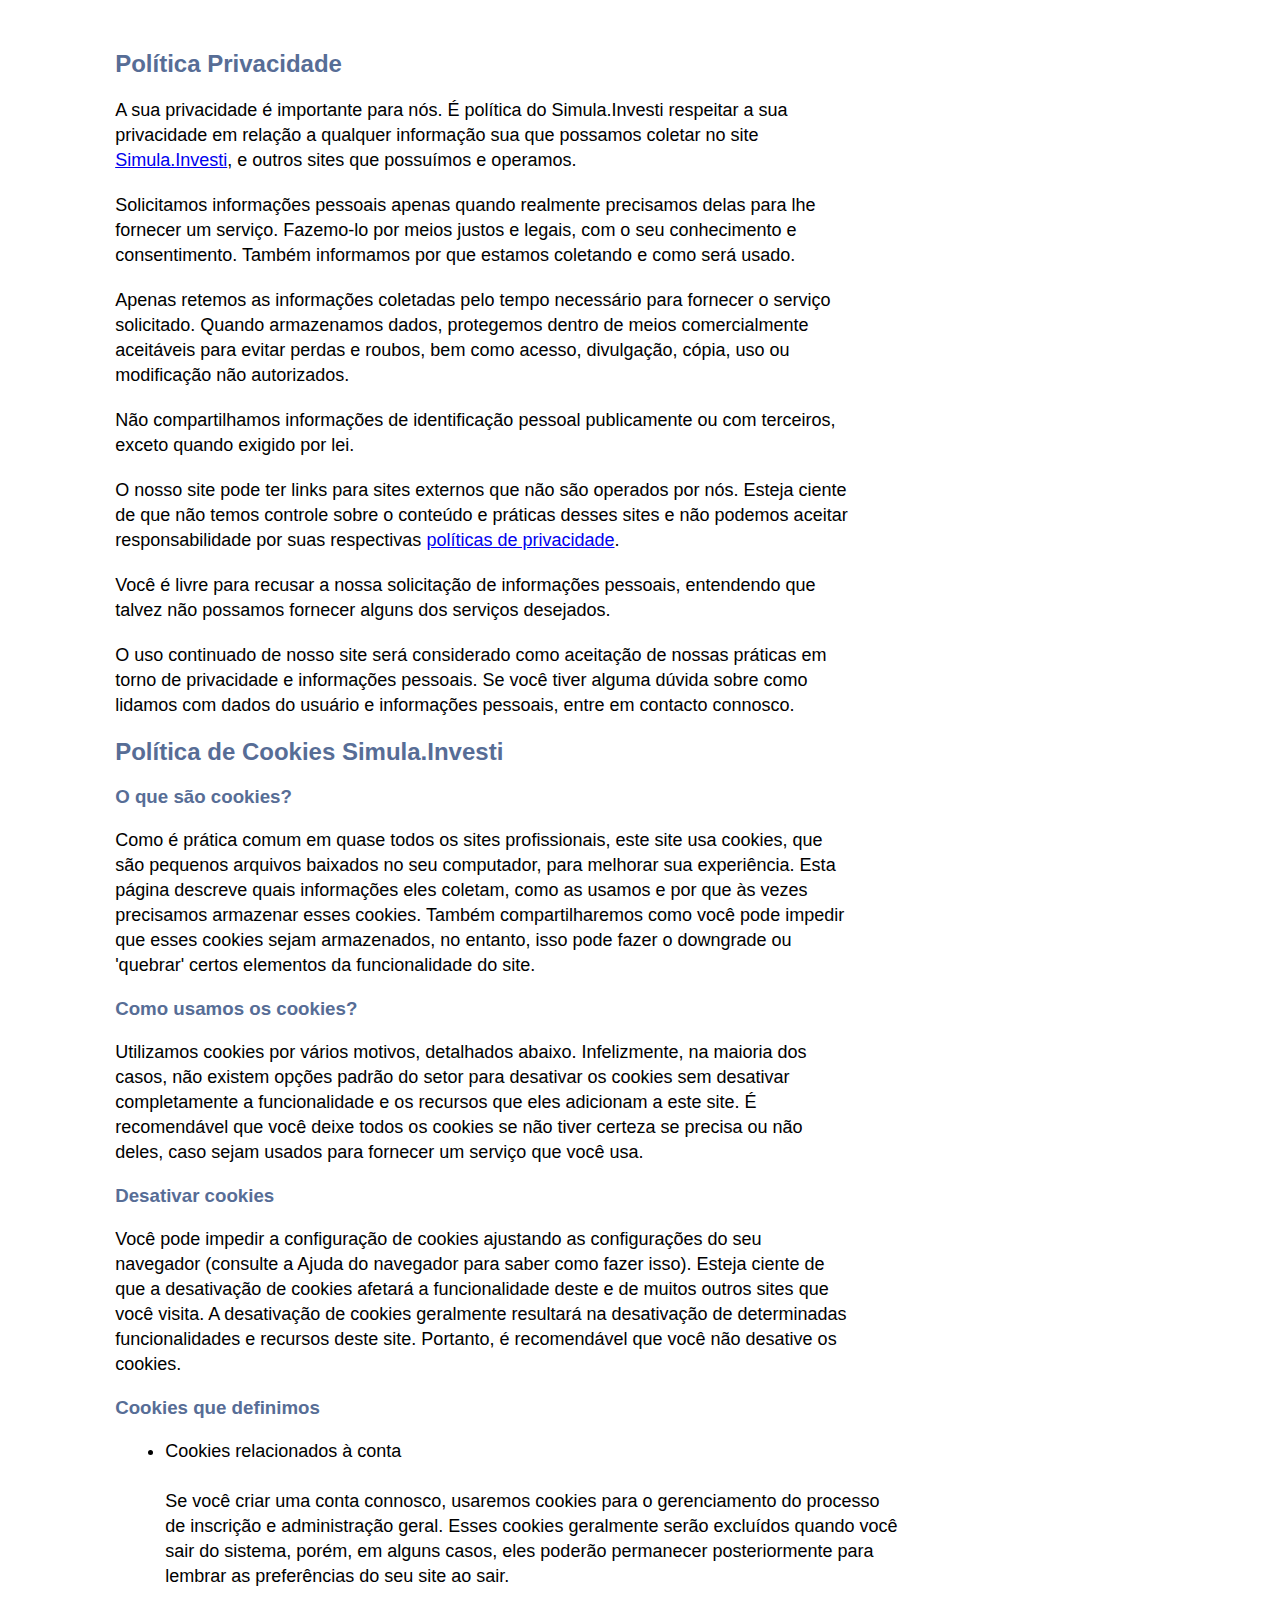
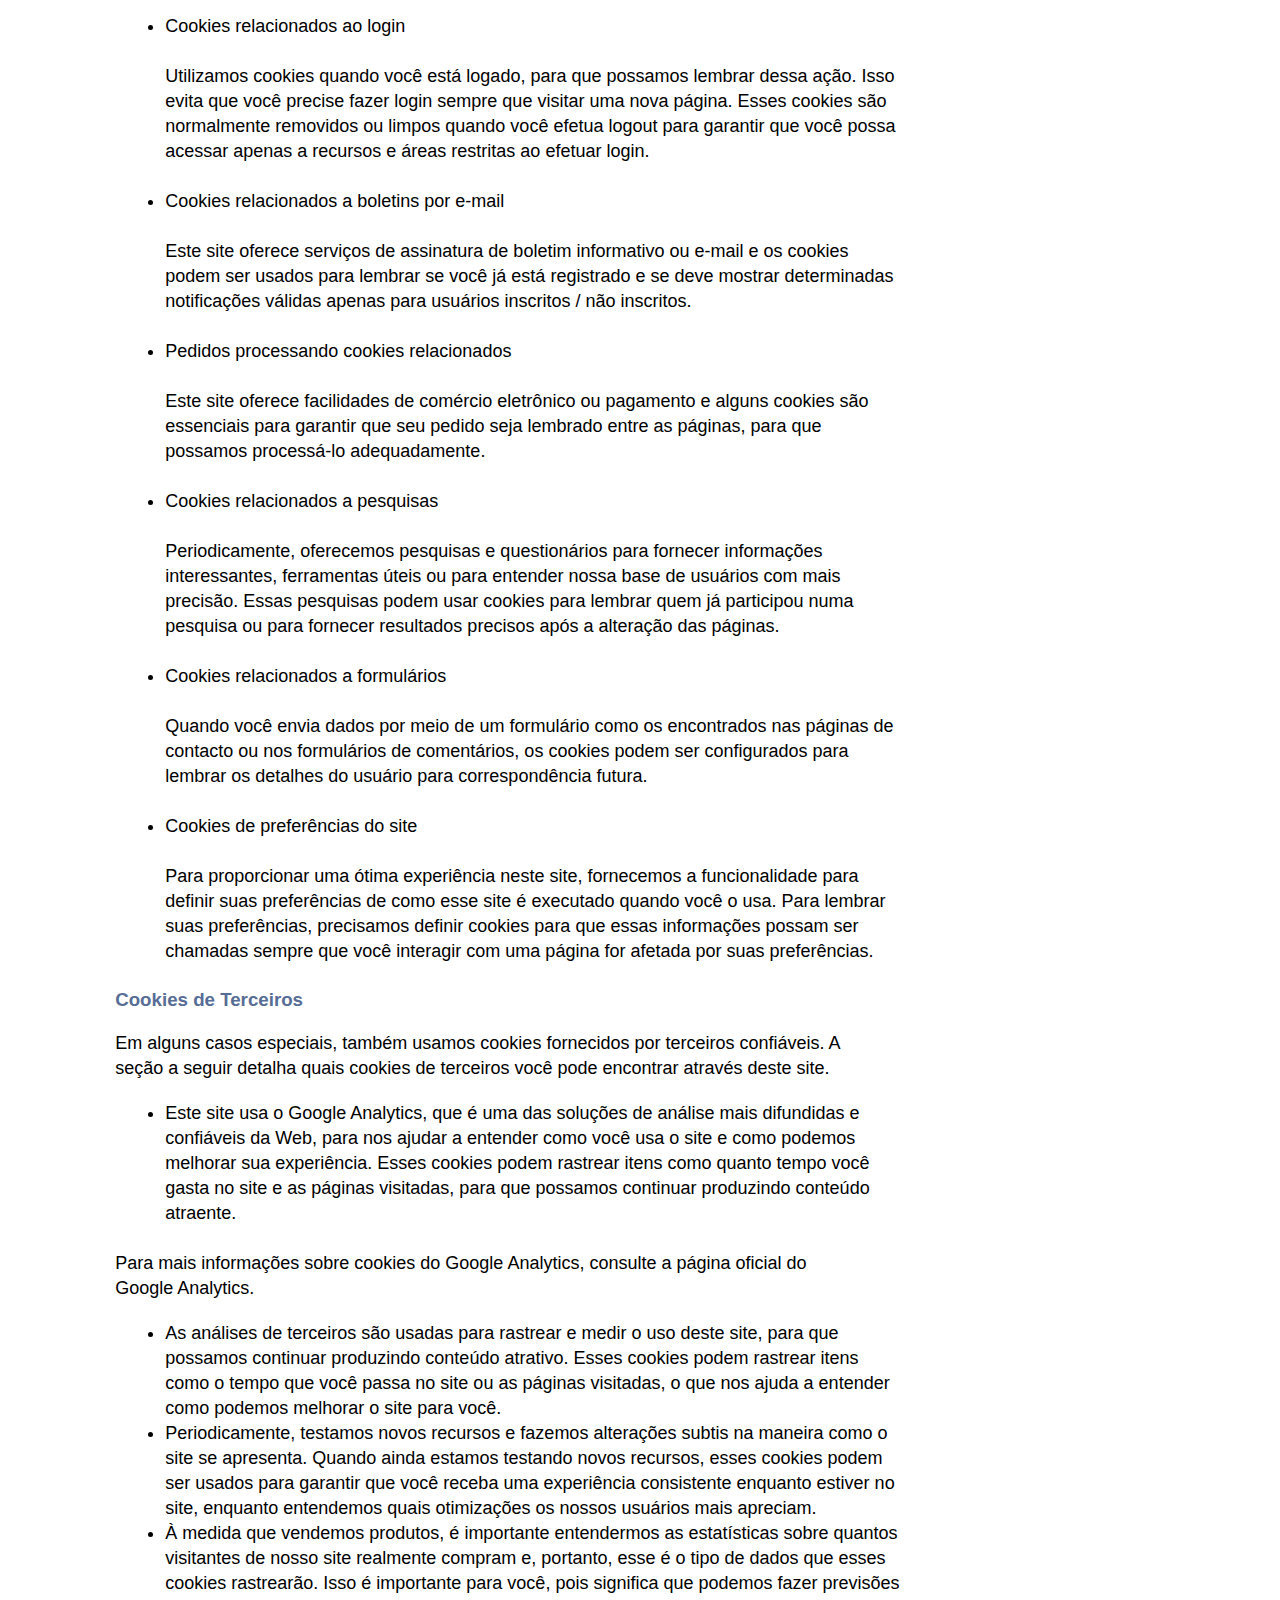
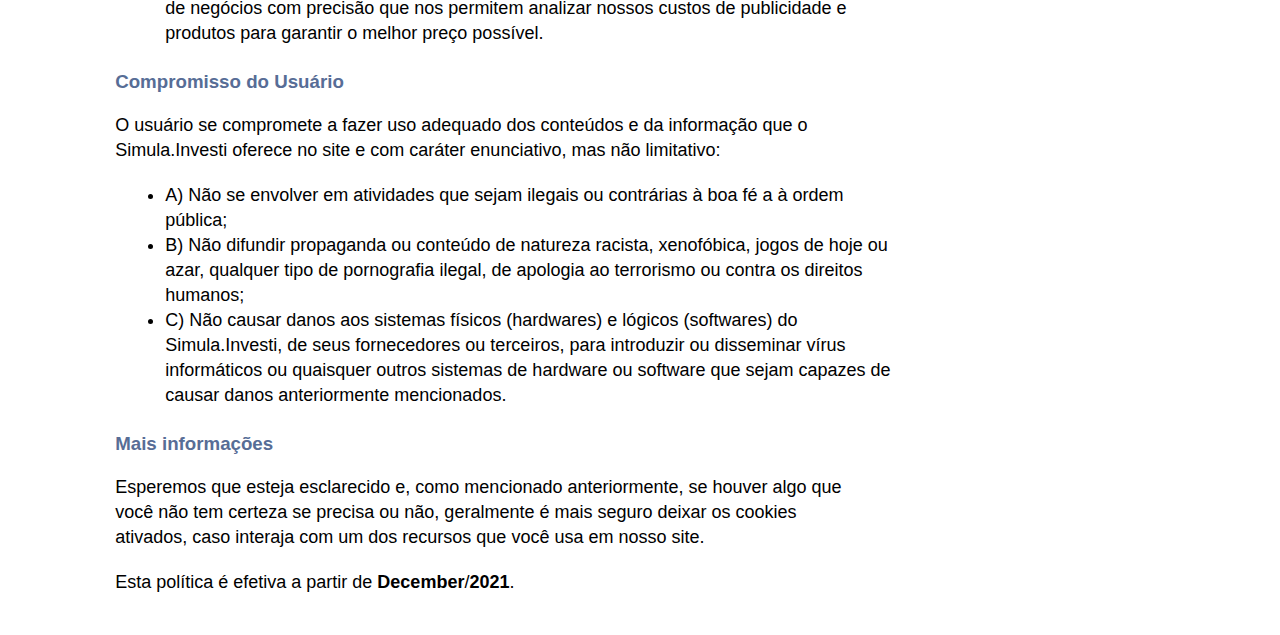
==== politicas.html @ bbe4bc87 "proximo comit" ====
<!DOCTYPE html>
<html lang="pt-br">
<head>
    <meta charset="UTF-8">
    <meta http-equiv="X-UA-Compatible" content="IE=edge">
    <meta name="viewport" content="width=device-width, initial-scale=1.0">
    <script async src="https://pagead2.googlesyndication.com/pagead/js/adsbygoogle.js?client=ca-pub-5248356727395845" crossorigin="anonymous"></script>

    <!-- font awsome link-->
    <link rel="stylesheet" href="https://cdnjs.cloudflare.com/ajax/libs/font-awesome/5.15.3/css/all.min.css">
    <link rel="preconnect" href="https://fonts.gstatic.com">
    <link href="https://fonts.googleapis.com/css2?family=Poppins:ital,wght@0,100;0,200;0,400;0,700;1,100;1,200;1,400;1,700&display=swap" rel="stylesheet">
    <link rel="stylesheet" href="css/estilo.css">
    <title>Políticas - Simula.Invest</title>
</head>
<body>
    <main class="container">
        <div class="poli">
            <h2>Política Privacidade</h2>
            <p>A sua privacidade é importante para nós. É política do Simula.Investi respeitar a sua privacidade em relação a qualquer informação sua que possamos coletar no site <a href=https://www.simulainvesti.com/>Simula.Investi</a>, e outros sites que possuímos e operamos.</p>
            <p>Solicitamos informações pessoais apenas quando realmente precisamos delas para lhe fornecer um serviço. Fazemo-lo por meios justos e legais, com o seu conhecimento e consentimento. Também informamos por que estamos coletando e como será usado.</p>
            <p>Apenas retemos as informações coletadas pelo tempo necessário para fornecer o serviço solicitado. Quando armazenamos dados, protegemos dentro de meios comercialmente aceitáveis ​​para evitar perdas e roubos, bem como acesso, divulgação, cópia, uso ou modificação não autorizados.</p>
            <p>Não compartilhamos informações de identificação pessoal publicamente ou com terceiros, exceto quando exigido por lei.</p>
            <p>O nosso site pode ter links para sites externos que não são operados por nós. Esteja ciente de que não temos controle sobre o conteúdo e práticas desses sites e não podemos aceitar responsabilidade por suas respectivas <a href='https://politicaprivacidade.com' target='_BLANK'>políticas de privacidade</a>.</p>
            <p>Você é livre para recusar a nossa solicitação de informações pessoais, entendendo que talvez não possamos fornecer alguns dos serviços desejados.</p>
            <p>O uso continuado de nosso site será considerado como aceitação de nossas práticas em torno de privacidade e informações pessoais. Se você tiver alguma dúvida sobre como lidamos com dados do usuário e informações pessoais, entre em contacto connosco.</p>
            <h2>Política de Cookies Simula.Investi</h2>
            <h3>O que são cookies?</h3>
            <p>Como é prática comum em quase todos os sites profissionais, este site usa cookies, que são pequenos arquivos baixados no seu computador, para melhorar sua experiência. Esta página descreve quais informações eles coletam, como as usamos e por que às vezes precisamos armazenar esses cookies. Também compartilharemos como você pode impedir que esses cookies sejam armazenados, no entanto, isso pode fazer o downgrade ou 'quebrar' certos elementos da funcionalidade do site.</p>
            <h3>Como usamos os cookies?</h3>
            <p>Utilizamos cookies por vários motivos, detalhados abaixo. Infelizmente, na maioria dos casos, não existem opções padrão do setor para desativar os cookies sem desativar completamente a funcionalidade e os recursos que eles adicionam a este site. É recomendável que você deixe todos os cookies se não tiver certeza se precisa ou não deles, caso sejam usados ​​para fornecer um serviço que você usa.</p>
            <h3>Desativar cookies</h3>
            <p>Você pode impedir a configuração de cookies ajustando as configurações do seu navegador (consulte a Ajuda do navegador para saber como fazer isso). Esteja ciente de que a desativação de cookies afetará a funcionalidade deste e de muitos outros sites que você visita. A desativação de cookies geralmente resultará na desativação de determinadas funcionalidades e recursos deste site. Portanto, é recomendável que você não desative os cookies.</p>
            <h3>Cookies que definimos</h3>
            <ul>
                <li>Cookies relacionados à conta<br><br> Se você criar uma conta connosco, usaremos cookies para o gerenciamento do processo de inscrição e administração geral. Esses cookies geralmente serão excluídos quando você sair do sistema, porém, em alguns casos, eles poderão permanecer posteriormente para lembrar as preferências do seu site ao sair.<br><br></li>
                <li>Cookies relacionados ao login<br><br> Utilizamos cookies quando você está logado, para que possamos lembrar dessa ação. Isso evita que você precise fazer login sempre que visitar uma nova página. Esses cookies são normalmente removidos ou limpos quando você efetua logout para garantir que você possa acessar apenas a recursos e áreas restritas ao efetuar login.<br><br></li>
                <li>Cookies relacionados a boletins por e-mail<br><br> Este site oferece serviços de assinatura de boletim informativo ou e-mail e os cookies podem ser usados ​​para lembrar se você já está registrado e se deve mostrar determinadas notificações válidas apenas para usuários inscritos / não inscritos.<br><br></li>
                <li>Pedidos processando cookies relacionados<br><br> Este site oferece facilidades de comércio eletrônico ou pagamento e alguns cookies são essenciais para garantir que seu pedido seja lembrado entre as páginas, para que possamos processá-lo adequadamente.<br><br></li>
                <li>Cookies relacionados a pesquisas<br><br> Periodicamente, oferecemos pesquisas e questionários para fornecer informações interessantes, ferramentas úteis ou para entender nossa base de usuários com mais precisão. Essas pesquisas podem usar cookies para lembrar quem já participou numa pesquisa ou para fornecer resultados precisos após a alteração das páginas.<br><br></li>
                <li>Cookies relacionados a formulários<br><br> Quando você envia dados por meio de um formulário como os encontrados nas páginas de contacto ou nos formulários de comentários, os cookies podem ser configurados para lembrar os detalhes do usuário para correspondência futura.<br><br></li>
                <li>Cookies de preferências do site<br><br> Para proporcionar uma ótima experiência neste site, fornecemos a funcionalidade para definir suas preferências de como esse site é executado quando você o usa. Para lembrar suas preferências, precisamos definir cookies para que essas informações possam ser chamadas sempre que você interagir com uma página for afetada por suas preferências.<br><br></li>
                <h3>Cookies de Terceiros</h3>
                <p>Em alguns casos especiais, também usamos cookies fornecidos por terceiros confiáveis. A seção a seguir detalha quais cookies de terceiros você pode encontrar através deste site.</p>
                <ul>
                    <li>Este site usa o Google Analytics, que é uma das soluções de análise mais difundidas e confiáveis ​​da Web, para nos ajudar a entender como você usa o site e como podemos melhorar sua experiência. Esses cookies podem rastrear itens como quanto tempo você gasta no site e as páginas visitadas, para que possamos continuar produzindo conteúdo atraente. <br><br></li>
                </ul>
                <p>Para mais informações sobre cookies do Google Analytics, consulte a página oficial do Google Analytics.</p>
                <ul>
                    <li>As análises de terceiros são usadas para rastrear e medir o uso deste site, para que possamos continuar produzindo conteúdo atrativo. Esses cookies podem rastrear itens como o tempo que você passa no site ou as páginas visitadas, o que nos ajuda a entender como podemos melhorar o site para você.</li>
                    <li>Periodicamente, testamos novos recursos e fazemos alterações subtis na maneira como o site se apresenta. Quando ainda estamos testando novos recursos, esses cookies podem ser usados ​​para garantir que você receba uma experiência consistente enquanto estiver no site, enquanto entendemos quais otimizações os nossos usuários mais apreciam.</li>
                    <li>À medida que vendemos produtos, é importante entendermos as estatísticas sobre quantos visitantes de nosso site realmente compram e, portanto, esse é o tipo de dados que esses cookies rastrearão. Isso é importante para você, pois significa que podemos fazer previsões de negócios com precisão que nos permitem analizar nossos custos de publicidade e produtos para garantir o melhor preço possível. <br><br></li>
                </ul>
                    <h3>Compromisso do Usuário</h3>
                    <p>O usuário se compromete a fazer uso adequado dos conteúdos e da informação que o Simula.Investi oferece no site e com caráter enunciativo, mas não limitativo:</p>
                <ul>
                    <li>A) Não se envolver em atividades que sejam ilegais ou contrárias à boa fé a à ordem pública;</li>
                    <li>B) Não difundir propaganda ou conteúdo de natureza racista, xenofóbica, <a style='color: inherit !important; text-decoration:none !important;' href='https://jogoshoje.io'>jogos de hoje</a> ou azar, qualquer tipo de pornografia ilegal, de apologia ao terrorismo ou contra os direitos humanos;</li>
                    <li>C) Não causar danos aos sistemas físicos (hardwares) e lógicos (softwares) do Simula.Investi, de seus fornecedores ou terceiros, para introduzir ou disseminar vírus informáticos ou quaisquer outros sistemas de hardware ou software que sejam capazes de causar danos anteriormente mencionados. <br><br></li>
                </ul>
                <h3>Mais informações</h3>
                <p>Esperemos que esteja esclarecido e, como mencionado anteriormente, se houver algo que você não tem certeza se precisa ou não, geralmente é mais seguro deixar os cookies ativados, caso interaja com um dos recursos que você usa em nosso site.</p>
                <p>Esta política é efetiva a partir de <strong>December</strong>/<strong>2021</strong>.</p>
            </ul>
        </div>
    </main>
    <script src="java/script.js"></script>
</body>
</html>
---- css/estilo.css ----
*{
    margin: 0;
    padding: 0;
    box-sizing: border-box;
    border: none;
    transition: all 0.2s linear;
    transition: width none;
}

body{
    background: #f0f2f5;
    font-family: 'Poppins', sans-serif;
}

:root{
    font-size: 62.5%;
}

body, button, input, textarea{
    /* intervalo de tamanho dependendo do tamanho da tela */
    font-size: clamp(14px, 1.6rem, 2vw);

    font-family: 'Open Sans', sans-serif;
    /*font-family: 'Poppins', sans-serif;*/
}

/* Header ===========*/
header{
    background: #2d4a22;
    padding: 3rem 0;
    text-align: center;
    color: #fff;
}

header div{
    display: flex;
    align-items: center;
    justify-content: center;
}

header div .verde{
    color: #49aa26;
}

header div img{
    width: 3rem;
    margin-left: -0.3rem;
}

header span{
    font-size: 3rem;
}

section{
    padding: 5rem 9%;
}

#transaction{
    width: 100%;
    display: block;
    overflow-x: auto;
}

.intro, .poli{
    padding: 5rem 9% 2rem 9%;
    background: #fff;
}

.intro p{
    width: 70%;
    line-height: 2.5rem;
    font-size: 2rem;
    margin-bottom: 2.7rem;
}

.poli p, .poli li{
    width: 70%;
    line-height: 2.5rem;
    font-size: 1.8rem;
    margin-bottom: 2rem;
}

.poli li{
    margin-bottom: initial;
}

.intro h1{
    margin-bottom: 4rem;
}

.intro h2, .intro h3{
    margin-bottom: 3rem;
    color: #576d96;
}

.poli h2, .poli h3{
    margin-bottom: 2rem;
    color: #576d96;
}

.poli ul ul{
    list-style-type: disc;
}

.poli li{
    margin-left: 5rem;
}

.intro p span{
    color: #49aa26;
    font-size: 2.5rem;
}

.input-box{
    width: 60%;
    display: flex;
    align-items: center;
    border-radius: 0.8rem;
    border: 0.1rem solid #49aa26;
    margin-bottom: 4rem;
}

.input-box label, .input-box .input-valor{
    height: 7rem;
    width: 50%;
    display: flex;
    align-items: center;
}

.input-box label, .input-box span{
    font-family: 'Poppins';
    font-weight: 600;
    font-size: 2.7rem;
}

.input-box label{
    color: #fff;
    background: #49aa26;
    border-radius: 0.8rem 0 0 0.8rem;
    padding-left: 3rem;
}

.input-box .input-valor{
    padding: 0 2rem;
}

.input-box .input-valor input{
    width: 100%;
    background: none;
    outline: none;
    border-bottom: 0.3rem solid #49aa26;
    color: #49aa26;
    font-size: 2.7rem;
    font-weight: 600;
}

.input-box .input-valor i, .input-box .input-valor span{
    color: #49aa26;
}

.input-box .input-valor i{
    font-weight: 600;
    font-size: 2.6rem;
    margin-right: 1rem;
}

/* Tabela===========*/
#data-table{
    width: 100%;
    border-spacing: 0 0.5rem;
    color: #969cb3;
}

table th{
    background: white;
    font-weight: normal;
    padding: 1rem 1rem;
    text-align: left;
}

table th i{
    margin-left: 1rem;
}

#data-table .cor-dife{
    color: #363f5f;
    font-weight: 600;
}

table td{
    background: white;
    padding: 1rem 1rem;
}

td.description{
    color: #363f5f;
    text-align: right;
}

table tbody tr{
    opacity: 0.7;
}

table tbody tr:hover{
    opacity: 1;
}

table thead tr th:first-child, table tbody tr td:first-child{
    border-radius: 0.25rem 0 0 0.25rem;
}

footer{
    text-align: left;
    padding: 4rem 9% 2rem 9%;
    color: #363f5f;
    opacity: 0.6;
}

footer h3{
    font-size: 2.2rem;
    color: #2d4a22;
    padding: 1rem 0;
}

footer a{
    font-size: 1.4rem;
    color: #aaa;
    padding: 1rem 0;
    display: block;
}

footer a:hover{
    color: #49aa26;
}

footer a i{
    padding-right: 0.5rem;
    color: #49aa26;
}

footer a:hover i{
    padding-right: 2rem;
    color: black;
}

@media only screen and (min-width: 768px) and (max-width: 959px){
    html{
        font-size: 50%;
    }

    .input-box{
        width: 100%;
    }

    .intro p{
        width: 100%;
    }

    .input-box .input-valor{
        padding: 0 1.3rem;
    }

    .input-box label{
        padding-left: 1.8rem;
    }
}

@media only screen and (min-width: 480px) and (max-width: 767px){
    html{
        font-size: 50%;
    }

    .input-box{
        width: 100%;
    }

    .intro p{
        width: 100%;
    }

    .input-box .input-valor{
        padding: 0 1.3rem;
    }

    .input-box label{
        padding-left: 1rem;
    }
}

@media only screen and (min-width: 320px) and (max-width: 479px){

    html{
        font-size: 50%;
    }

    .input-box{
        width: 100%;
    }

    .intro p{
        width: 100%;
    }

    .input-box label, .input-box span{
        font-size: 1.5rem;
    }

    .input-box .input-valor i{
        font-size: 1.5rem;
    }

    .input-box .input-valor input{
        font-size: 1.5rem;
    }

    .input-box .input-valor{
        padding: 0 1.3rem;
    }

    .input-box label{
        padding-left: 1rem;
    }
}
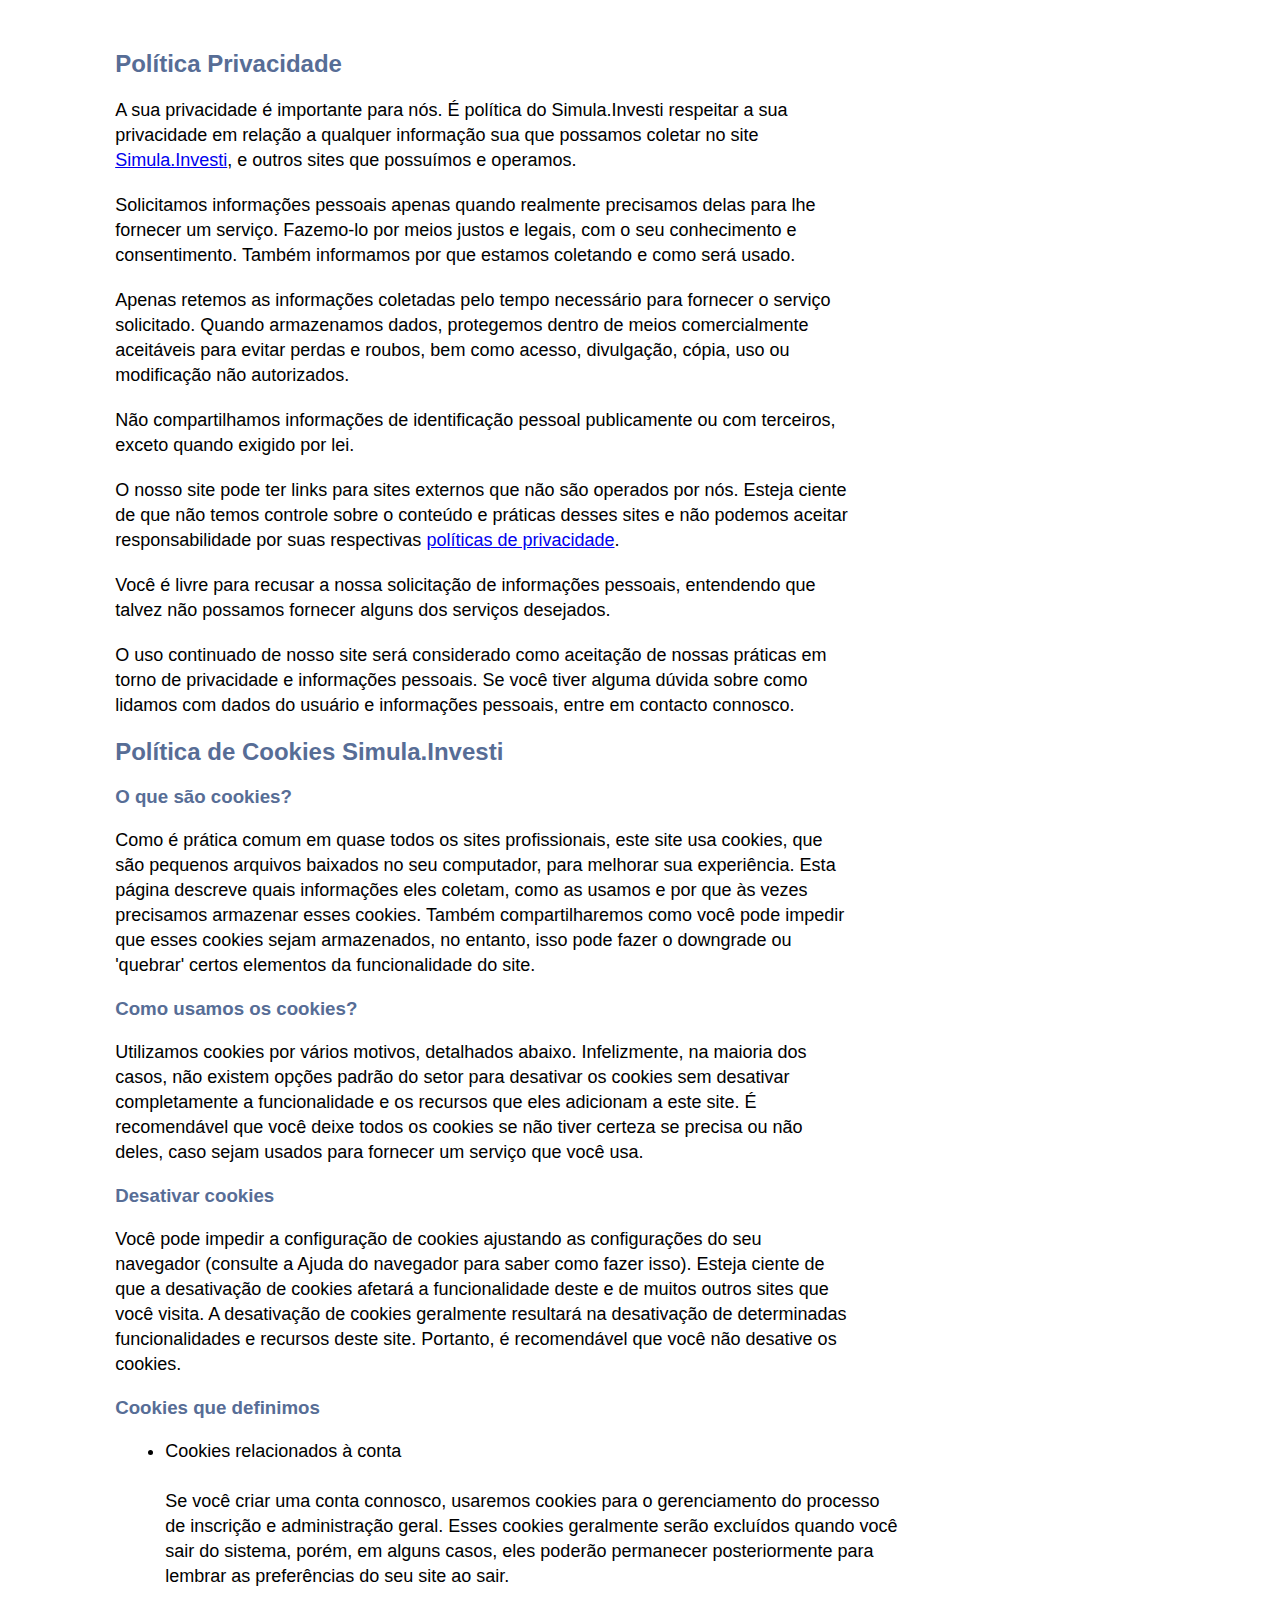
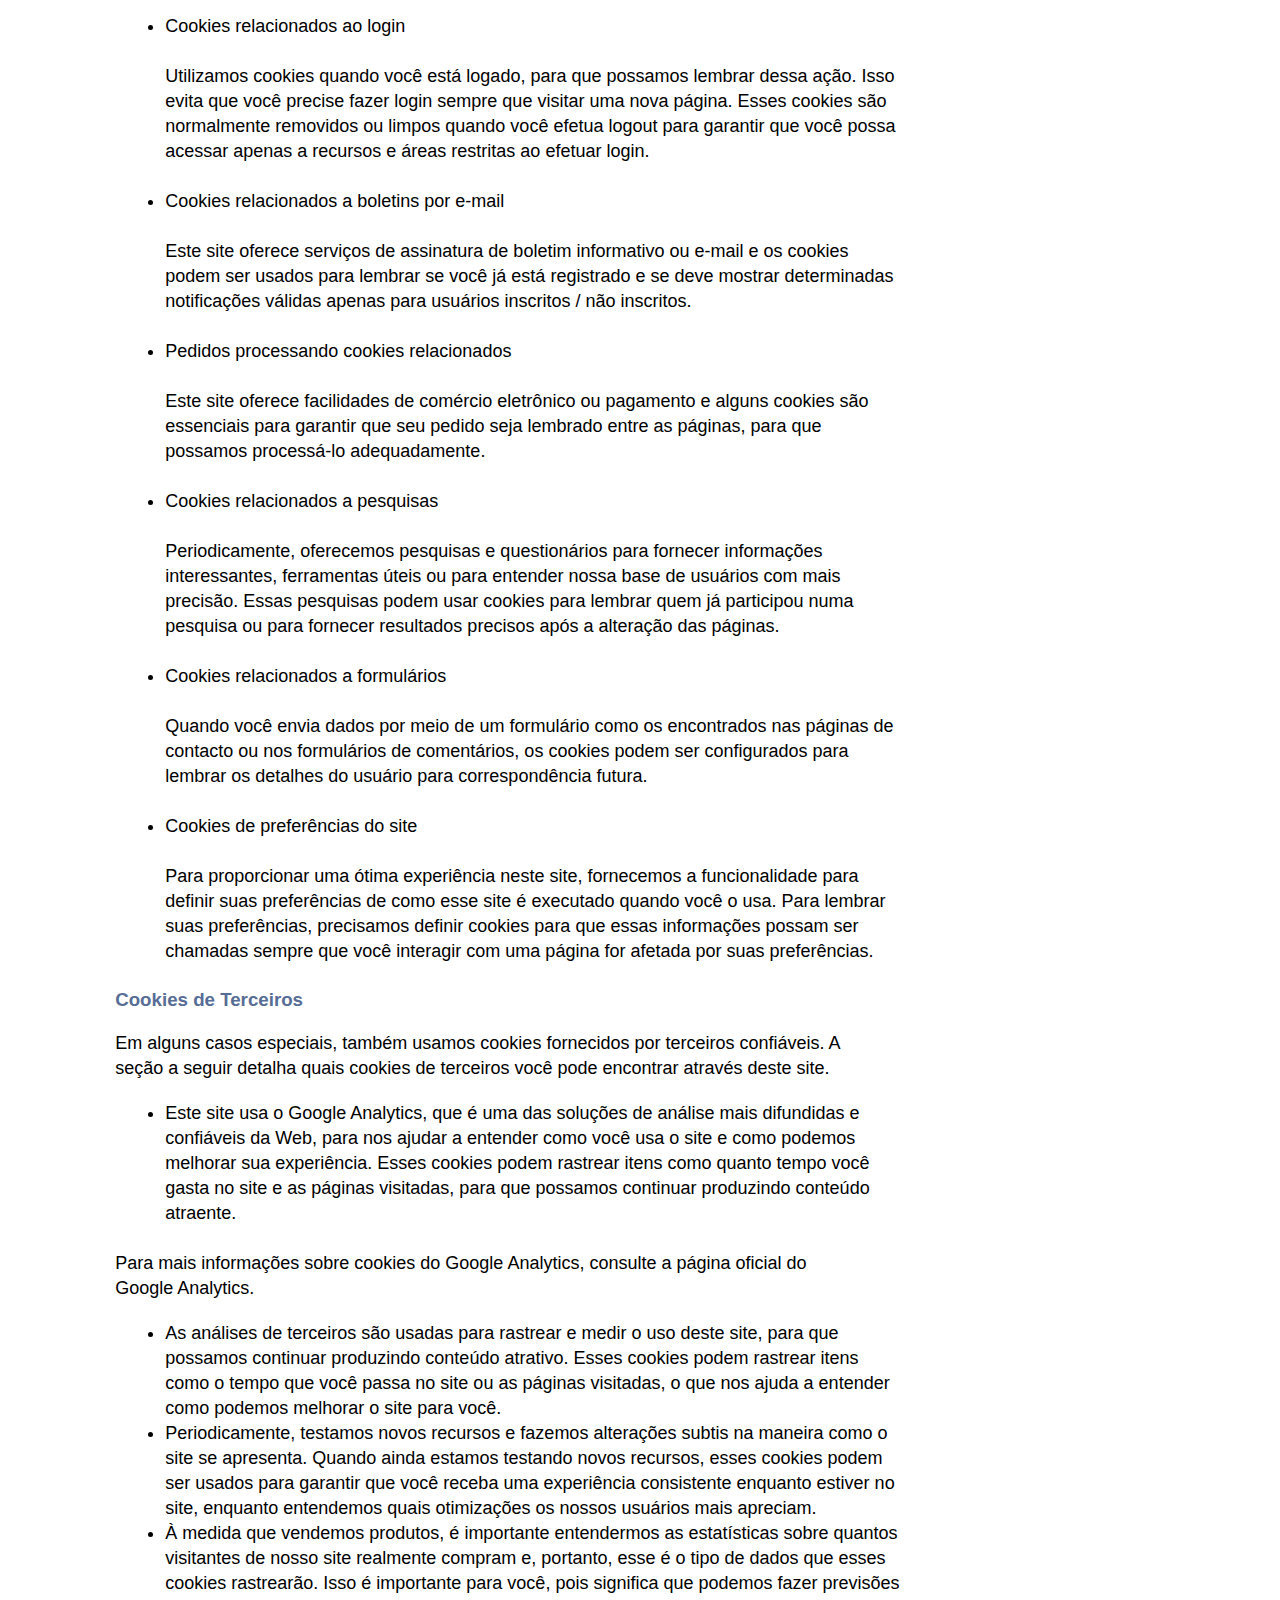
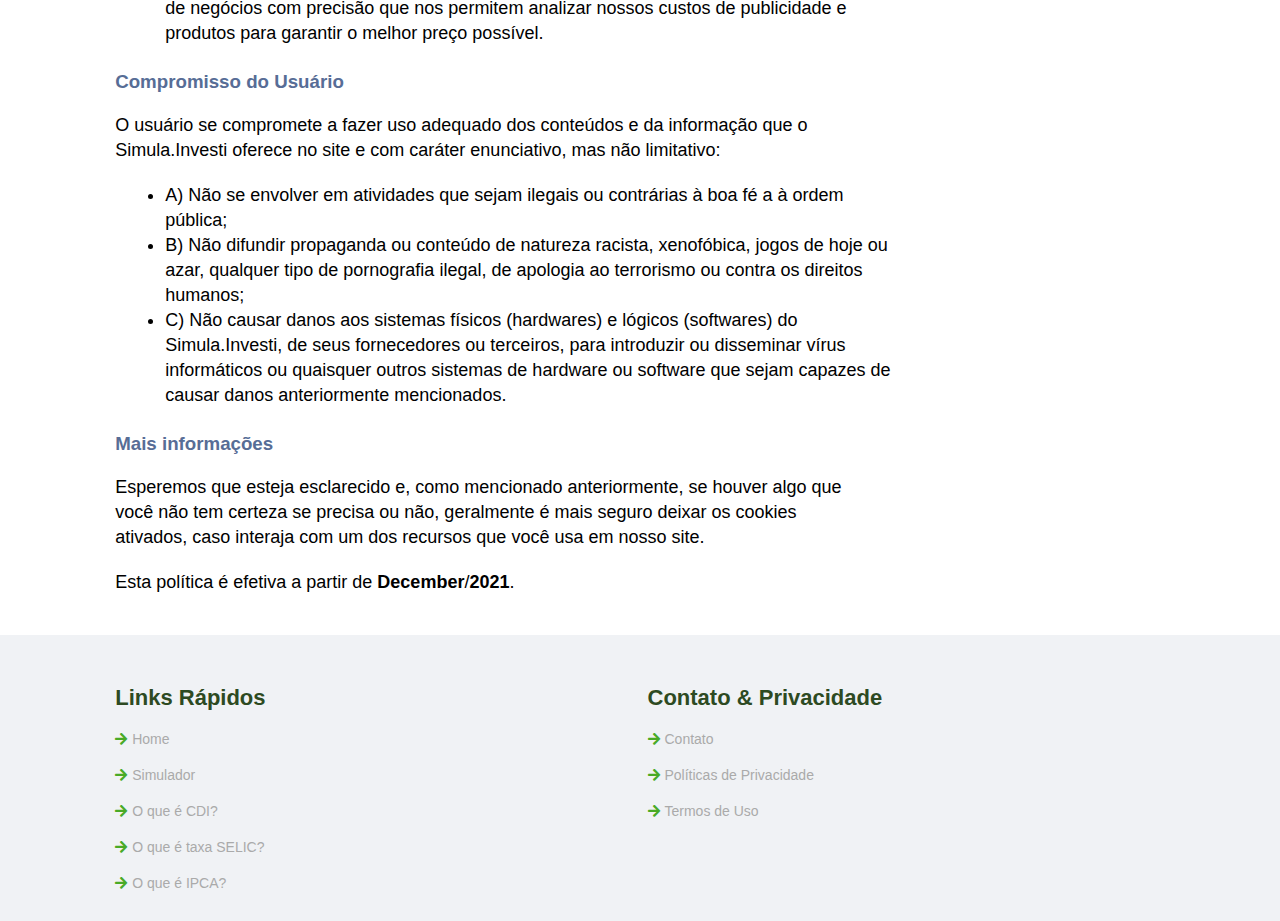
==== commit f88a1237: "proximo comit" ====
--- a/politicas.html
+++ b/politicas.html
@@ -64,6 +64,23 @@
             </ul>
         </div>
     </main>
+    <footer>
+        <div class="box-container">
+            <div class="box">
+                <h3>Links Rápidos</h3>
+                <a href="index.html"><i class="fas fa-arrow-right"></i>Home</a>
+                <a href="#transaction"><i class="fas fa-arrow-right"></i>Simulador</a>
+                <a href="#cdi"><i class="fas fa-arrow-right"></i>O que é CDI?</a>
+                <a href="#selic"><i class="fas fa-arrow-right"></i>O que é taxa SELIC?</a>
+                <a href="#ipca"><i class="fas fa-arrow-right"></i>O que é IPCA?</a>
+            </div>
+            <div class="box">
+                <h3>Contato & Privacidade</h3>
+                <a href="mailto:gleibson.santos05@gmail.com?subject=Simula.Investi"><i class="fas fa-arrow-right"></i>Contato</a>
+                <a href="politicas.html"><i class="fas fa-arrow-right"></i>Políticas de Privacidade</a>
+                <a href="politicas.html"><i class="fas fa-arrow-right"></i>Termos de Uso</a>
+            </div>
+    </footer>
     <script src="java/script.js"></script>
 </body>
 </html>
--- a/css/estilo.css
+++ b/css/estilo.css
@@ -210,10 +210,14 @@
 }
 
 footer{
-    text-align: left;
     padding: 4rem 9% 2rem 9%;
     color: #363f5f;
-    opacity: 0.6;
+}
+
+footer .box-container{
+    display: grid;
+    grid-template-columns: repeat(auto-fit, minmax(25rem, 1fr));
+    gap: 1.5rem;
 }
 
 footer h3{
@@ -227,6 +231,7 @@
     color: #aaa;
     padding: 1rem 0;
     display: block;
+    text-decoration: none;
 }
 
 footer a:hover{
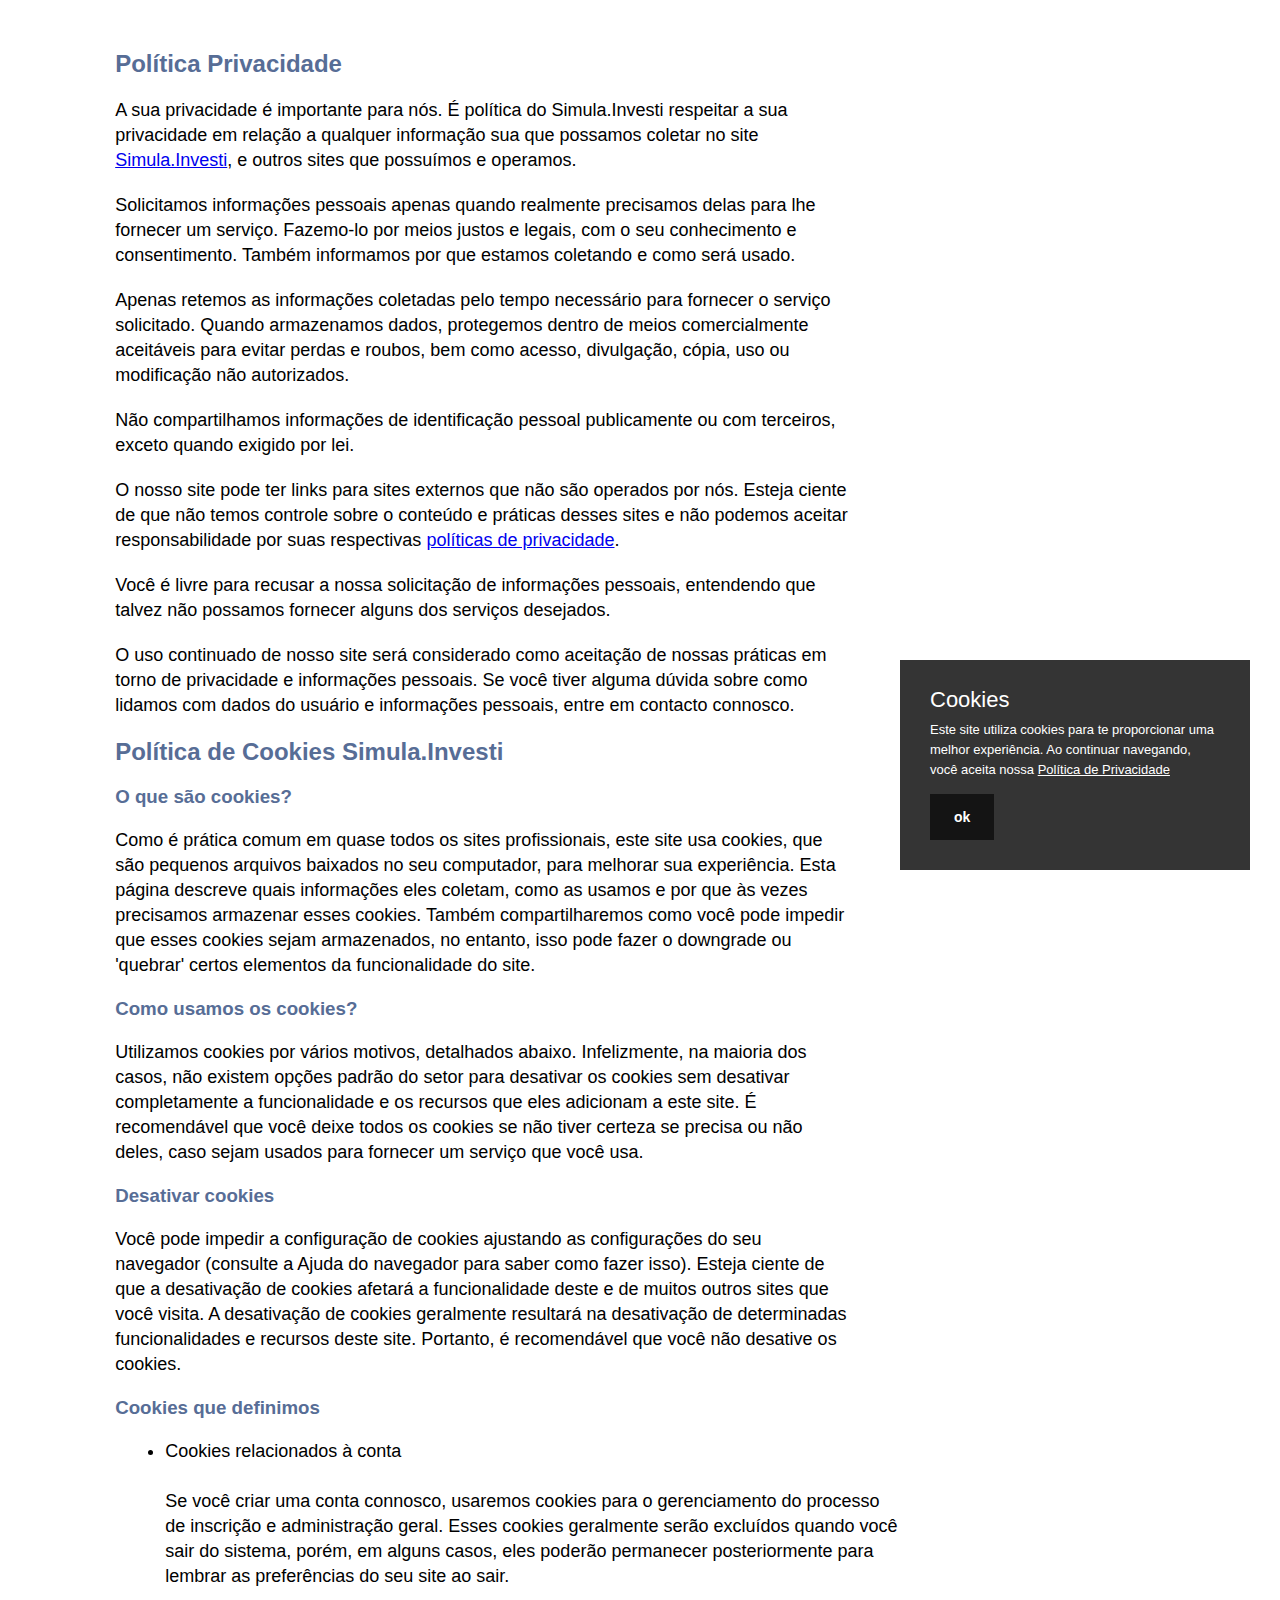
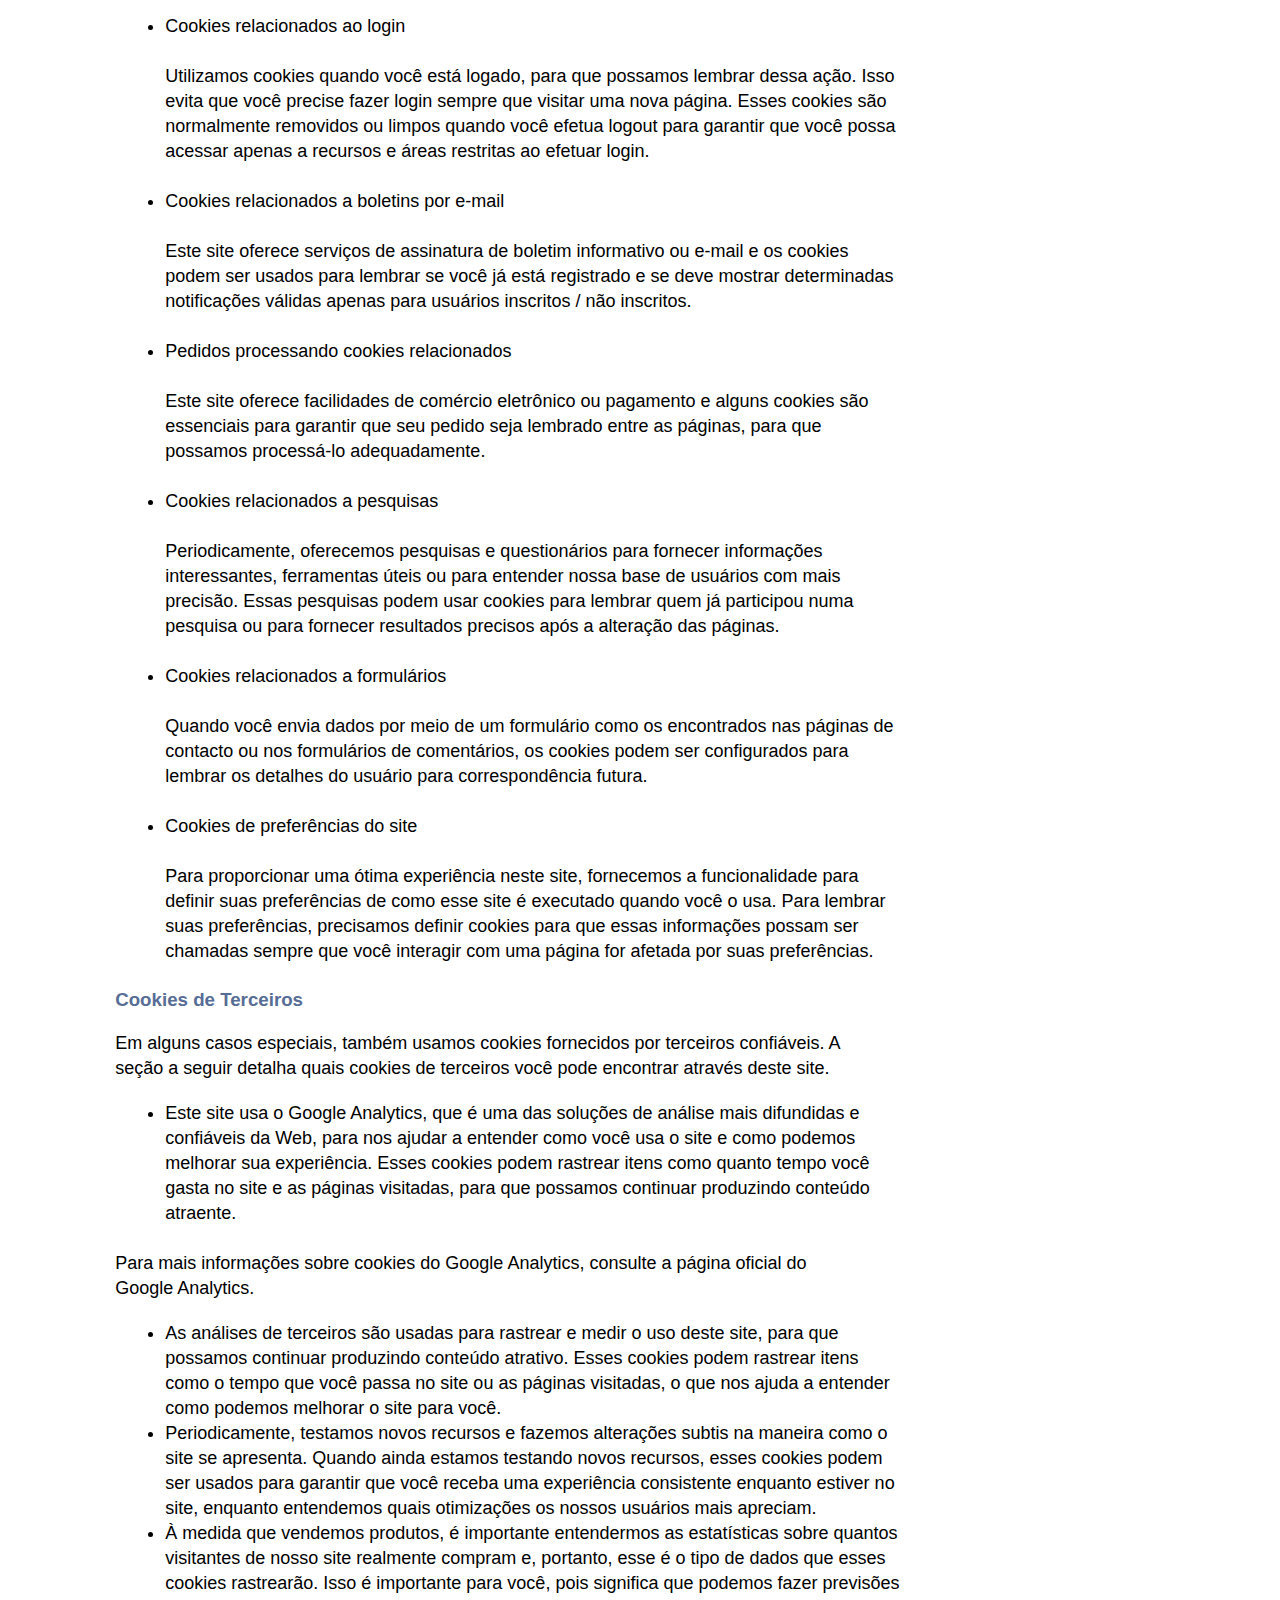
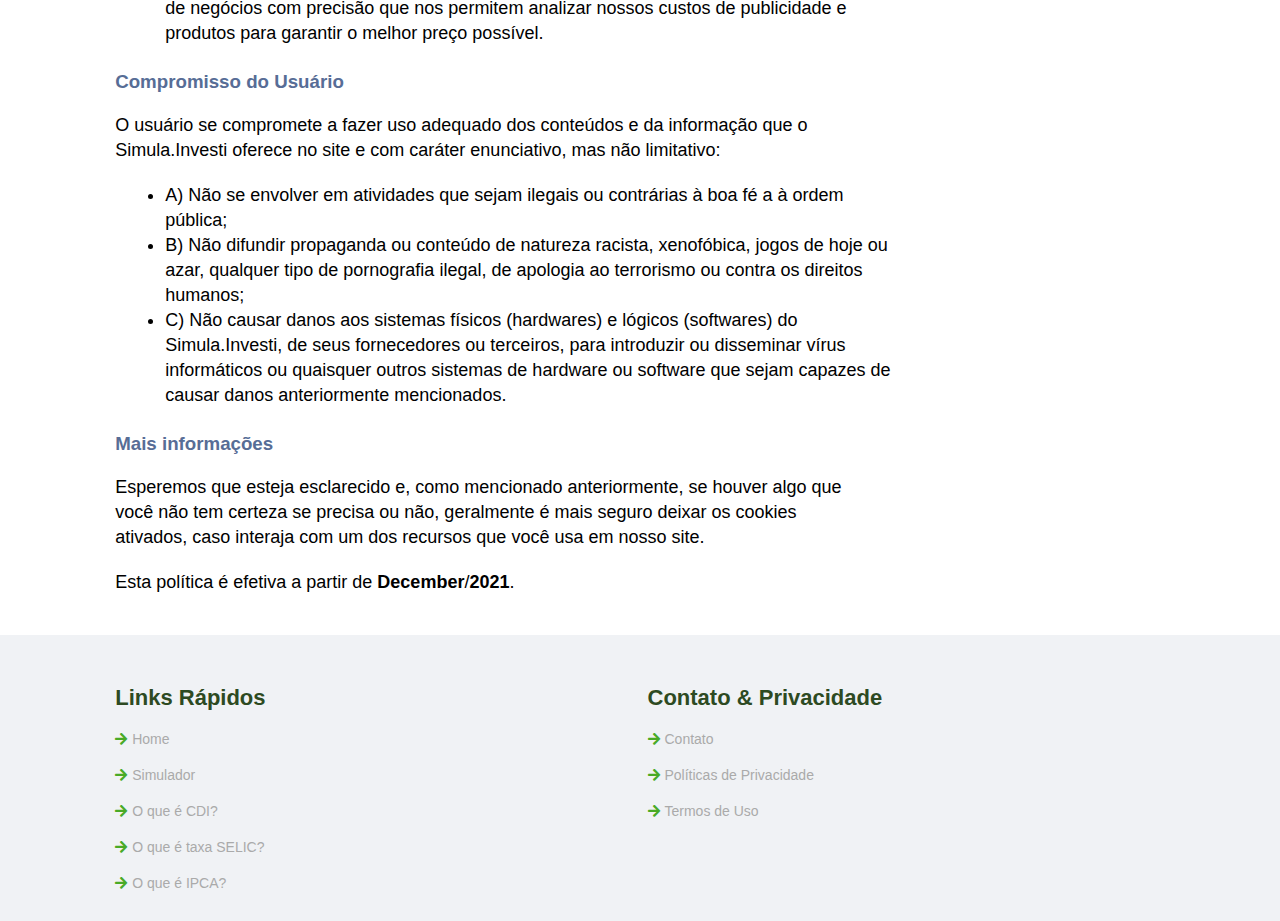
==== commit 81a20051: "proximo comit" ====
--- a/politicas.html
+++ b/politicas.html
@@ -11,7 +11,68 @@
     <link rel="preconnect" href="https://fonts.gstatic.com">
     <link href="https://fonts.googleapis.com/css2?family=Poppins:ital,wght@0,100;0,200;0,400;0,700;1,100;1,200;1,400;1,700&display=swap" rel="stylesheet">
     <link rel="stylesheet" href="css/estilo.css">
-    <title>Políticas - Simula.Invest</title>
+    <style>
+        .cookieConsentContainer{
+            z-index:999;
+            width:350px;
+            min-height:20px;
+            box-sizing:border-box;
+            padding:30px 30px 30px 30px;
+            background:#232323;
+            overflow:hidden;
+            position:fixed;
+            bottom:30px;
+            right:30px;
+            display:none
+        }
+            
+        .cookieConsentContainer .cookieTitle a{
+            font-family:OpenSans,arial,sans-serif;
+            color:#fff;
+            font-size:22px;
+            line-height:20px;
+            display:block
+        }
+        .cookieConsentContainer .cookieDesc p{
+            margin:0;
+            padding:0;
+            font-family:OpenSans,arial,sans-serif;
+            color:#fff;
+            font-size:13px;
+            line-height:20px;
+            display:block;
+            margin-top:10px
+        }
+        .cookieConsentContainer .cookieDesc a{
+            font-family:OpenSans,arial,sans-serif;
+            color:#fff;text-decoration:underline
+        }
+        .cookieConsentContainer .cookieButton a{
+            display:inline-block;
+            font-family:OpenSans,arial,sans-serif;
+            color:#fff;
+            font-size:14px;
+            font-weight:700;
+            margin-top:14px;
+            background:#000;
+            box-sizing:border-box;
+            padding:15px 24px;
+            text-align:center;
+            transition:background .3s
+        }
+        .cookieConsentContainer .cookieButton a:hover{
+            cursor:pointer;
+            background:#3e9b67
+        }
+        @media (max-width:980px){
+            .cookieConsentContainer{
+                bottom:0!important;
+                left:0!important;
+                width:100%!important
+            }
+        }
+    </style>
+    <title>Política Privacidade - Simula.Invest</title>
 </head>
 <body>
     <main class="container">
@@ -78,9 +139,16 @@
                 <h3>Contato & Privacidade</h3>
                 <a href="mailto:gleibson.santos05@gmail.com?subject=Simula.Investi"><i class="fas fa-arrow-right"></i>Contato</a>
                 <a href="politicas.html"><i class="fas fa-arrow-right"></i>Políticas de Privacidade</a>
-                <a href="politicas.html"><i class="fas fa-arrow-right"></i>Termos de Uso</a>
+                <a href="termos.html"><i class="fas fa-arrow-right"></i>Termos de Uso</a>
             </div>
     </footer>
     <script src="java/script.js"></script>
+    <script>
+        var purecookieTitle="Cookies",
+        purecookieDesc="Este site utiliza cookies para te proporcionar uma melhor experiência. Ao continuar navegando, você aceita nossa",
+        purecookieLink='<a href="politicas.html" target="_blank">Política de Privacidade</a>',
+        purecookieButton="ok";
+        function pureFadeIn(e,o){var i=document.getElementById(e);i.style.opacity=0,i.style.display=o||"block",function e(){var o=parseFloat(i.style.opacity);(o+=.02)>1||(i.style.opacity=o,requestAnimationFrame(e))}()}function pureFadeOut(e){var o=document.getElementById(e);o.style.opacity=1,function e(){(o.style.opacity-=.02)<0?o.style.display="none":requestAnimationFrame(e)}()}function setCookie(e,o,i){var t="";if(i){var n=new Date;n.setTime(n.getTime()+24*i*60*60*1e3),t="; expires="+n.toUTCString()}document.cookie=e+"="+(o||"")+t+"; path=/"}function getCookie(e){for(var o=e+"=",i=document.cookie.split(";"),t=0;t<i.length;t++){for(var n=i[t];" "==n.charAt(0);)n=n.substring(1,n.length);if(0==n.indexOf(o))return n.substring(o.length,n.length)}return null}function eraseCookie(e){document.cookie=e+"=; Max-Age=-99999999;"}function cookieConsent(){getCookie("purecookieDismiss")||(document.body.innerHTML+='<div class="cookieConsentContainer" id="cookieConsentContainer"><div class="cookieTitle"><a>'+purecookieTitle+'</a></div><div class="cookieDesc"><p>'+purecookieDesc+" "+purecookieLink+'</p></div><div class="cookieButton"><a onClick="purecookieDismiss();">'+purecookieButton+"</a></div></div>",pureFadeIn("cookieConsentContainer"))}function purecookieDismiss(){setCookie("purecookieDismiss","1",7),pureFadeOut("cookieConsentContainer")}window.onload=function(){cookieConsent()};
+    </script>
 </body>
 </html>
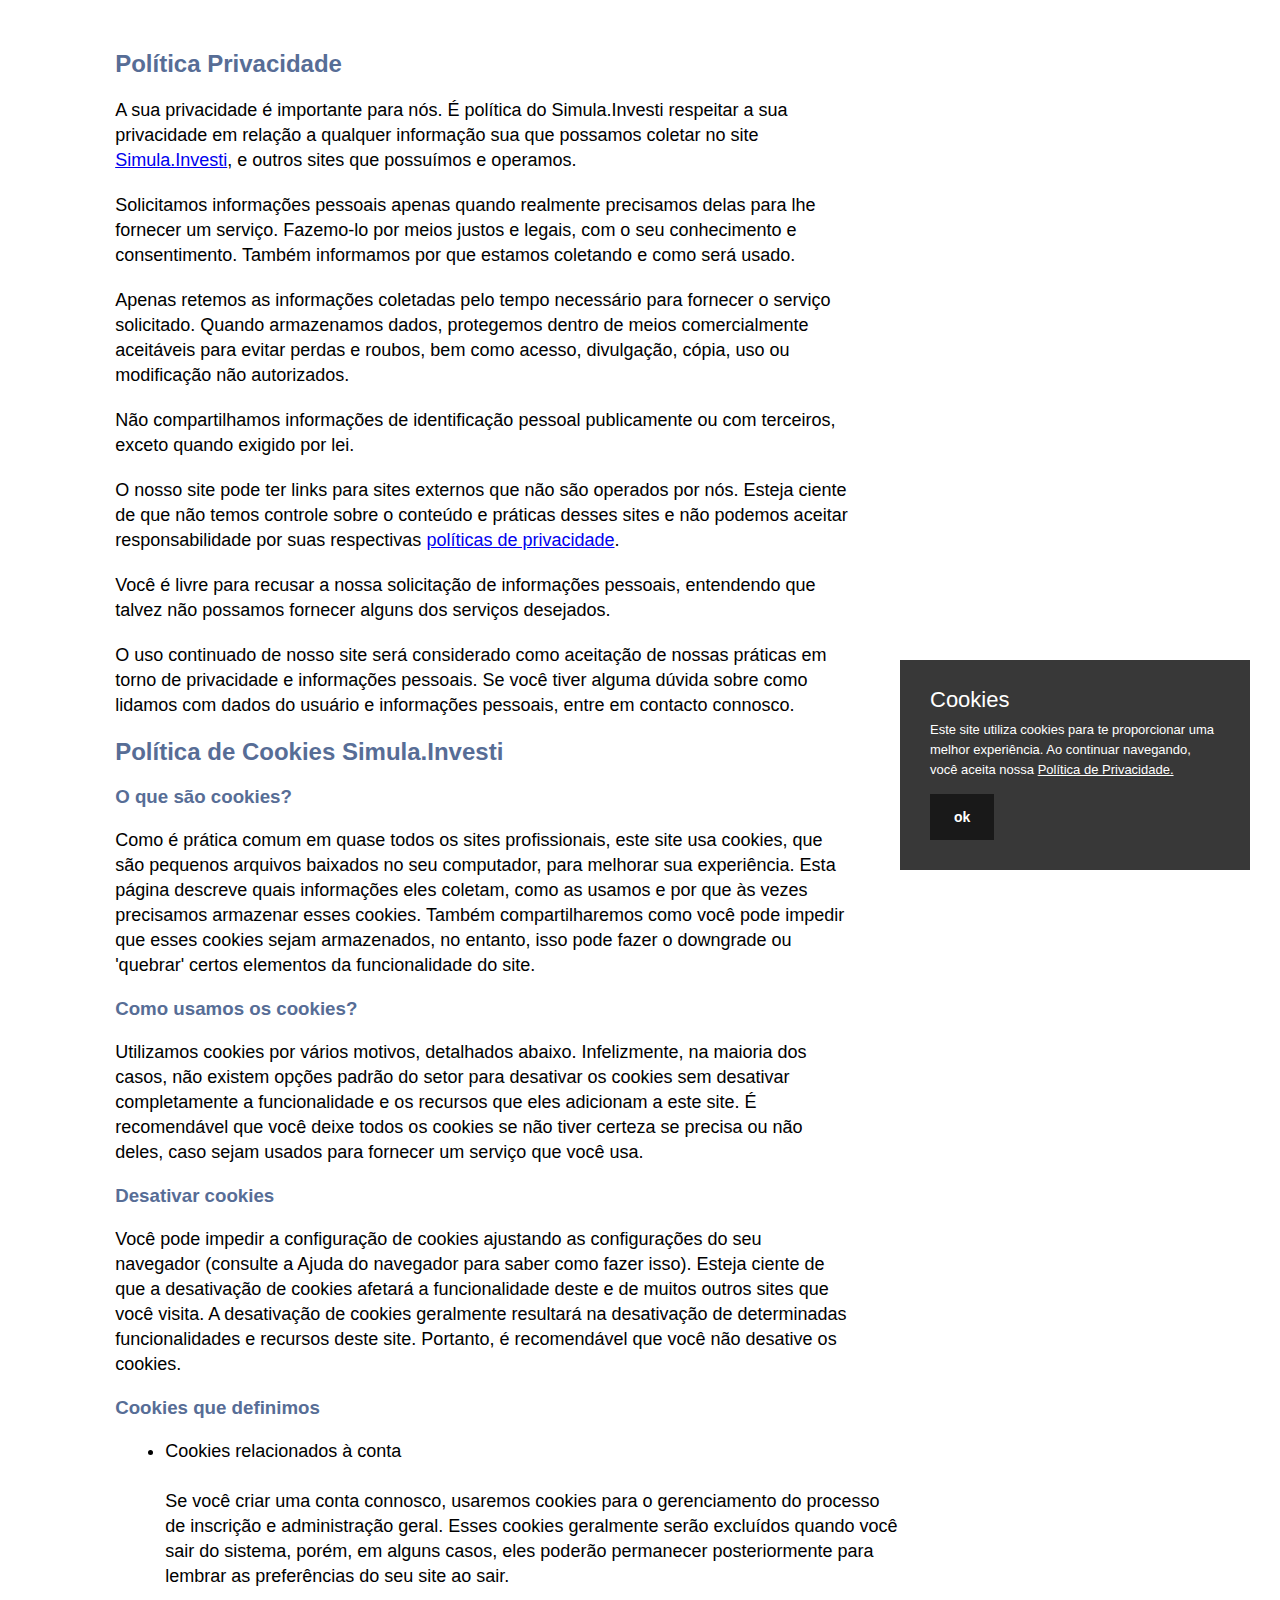
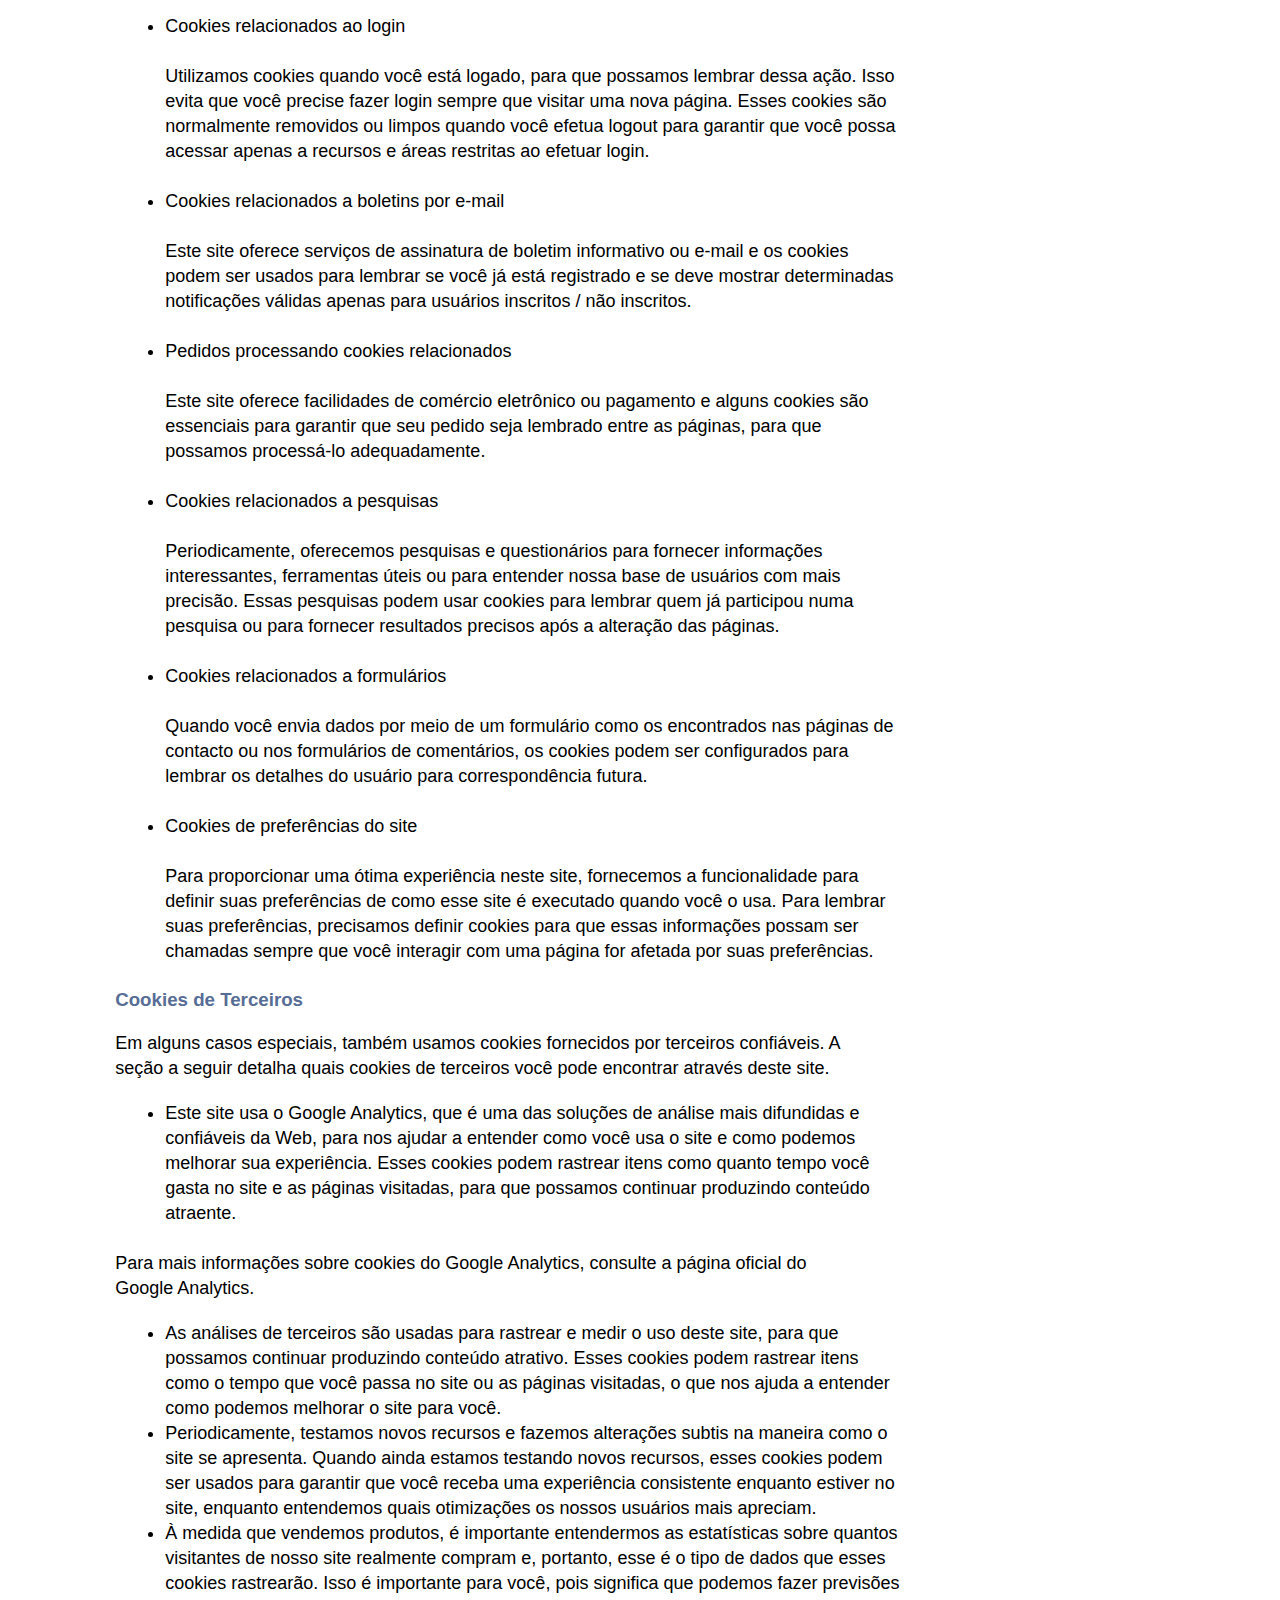
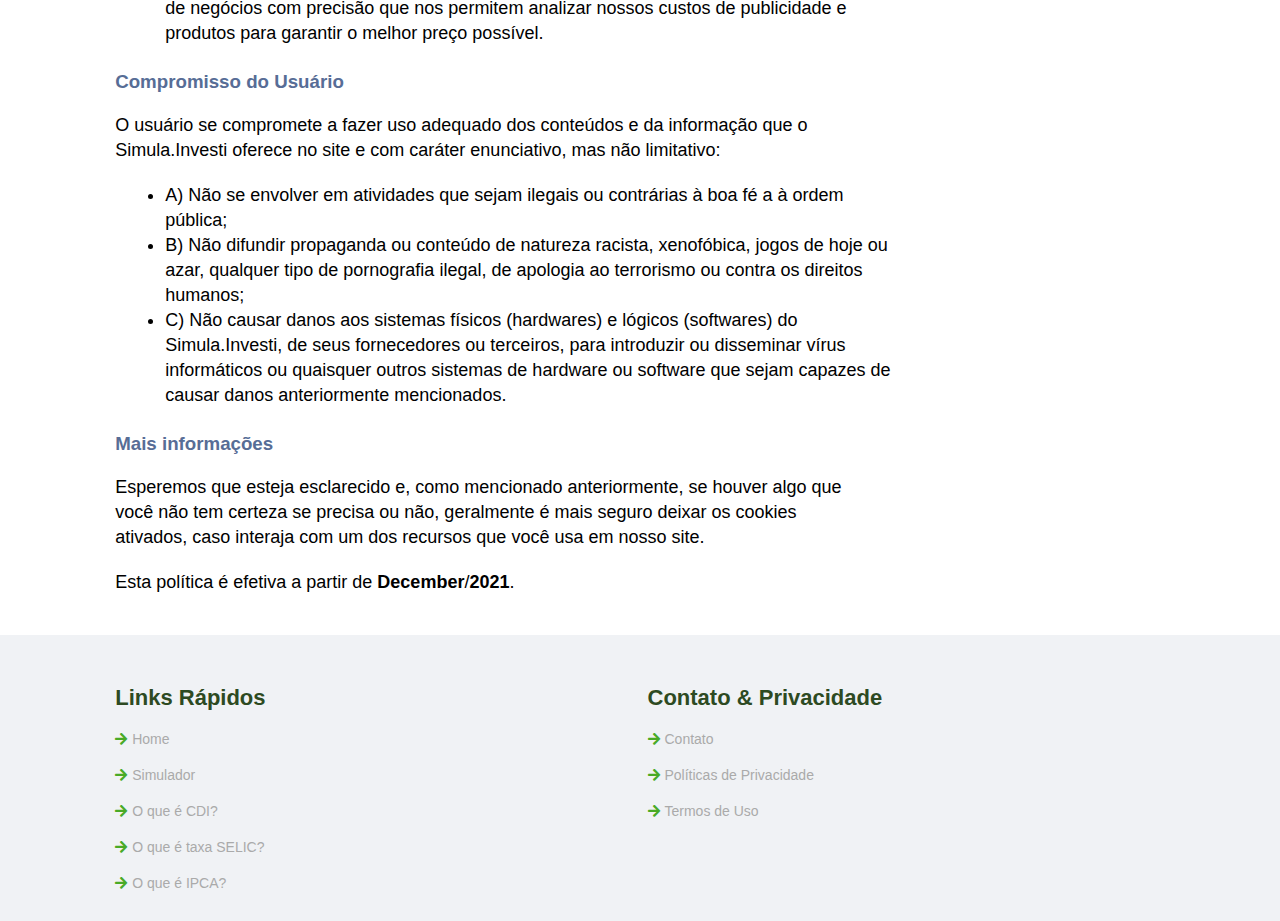
==== commit d7bff620: "proximo comit" ====
--- a/politicas.html
+++ b/politicas.html
@@ -11,6 +11,7 @@
     <link rel="preconnect" href="https://fonts.gstatic.com">
     <link href="https://fonts.googleapis.com/css2?family=Poppins:ital,wght@0,100;0,200;0,400;0,700;1,100;1,200;1,400;1,700&display=swap" rel="stylesheet">
     <link rel="stylesheet" href="css/estilo.css">
+    <link rel="icon" href="img/total.svg" type="image/x-icon">
     <style>
         .cookieConsentContainer{
             z-index:999;
@@ -146,7 +147,7 @@
     <script>
         var purecookieTitle="Cookies",
         purecookieDesc="Este site utiliza cookies para te proporcionar uma melhor experiência. Ao continuar navegando, você aceita nossa",
-        purecookieLink='<a href="politicas.html" target="_blank">Política de Privacidade</a>',
+        purecookieLink='<a href="politicas.html" target="_blank">Política de Privacidade.</a>',
         purecookieButton="ok";
         function pureFadeIn(e,o){var i=document.getElementById(e);i.style.opacity=0,i.style.display=o||"block",function e(){var o=parseFloat(i.style.opacity);(o+=.02)>1||(i.style.opacity=o,requestAnimationFrame(e))}()}function pureFadeOut(e){var o=document.getElementById(e);o.style.opacity=1,function e(){(o.style.opacity-=.02)<0?o.style.display="none":requestAnimationFrame(e)}()}function setCookie(e,o,i){var t="";if(i){var n=new Date;n.setTime(n.getTime()+24*i*60*60*1e3),t="; expires="+n.toUTCString()}document.cookie=e+"="+(o||"")+t+"; path=/"}function getCookie(e){for(var o=e+"=",i=document.cookie.split(";"),t=0;t<i.length;t++){for(var n=i[t];" "==n.charAt(0);)n=n.substring(1,n.length);if(0==n.indexOf(o))return n.substring(o.length,n.length)}return null}function eraseCookie(e){document.cookie=e+"=; Max-Age=-99999999;"}function cookieConsent(){getCookie("purecookieDismiss")||(document.body.innerHTML+='<div class="cookieConsentContainer" id="cookieConsentContainer"><div class="cookieTitle"><a>'+purecookieTitle+'</a></div><div class="cookieDesc"><p>'+purecookieDesc+" "+purecookieLink+'</p></div><div class="cookieButton"><a onClick="purecookieDismiss();">'+purecookieButton+"</a></div></div>",pureFadeIn("cookieConsentContainer"))}function purecookieDismiss(){setCookie("purecookieDismiss","1",7),pureFadeOut("cookieConsentContainer")}window.onload=function(){cookieConsent()};
     </script>
--- a/css/estilo.css
+++ b/css/estilo.css
@@ -52,13 +52,35 @@
 }
 
 section{
-    padding: 5rem 9%;
+    padding: 0 9% 5rem 9%;
 }
 
 #transaction{
     width: 100%;
     display: block;
     overflow-x: auto;
+}
+
+.taxa-cont{
+    display: flex;
+    margin-top: 1rem;
+    margin-bottom: 5rem;
+}
+
+.taxa{
+    width: 11rem;
+    display: flex;
+    flex-direction: column;
+    align-items: center;
+    justify-content: center;
+}
+
+.taxa strong{
+    margin-bottom: 1rem;
+}
+
+.taxa strong, .taxa span{
+    text-align: center;
 }
 
 .intro, .poli{
